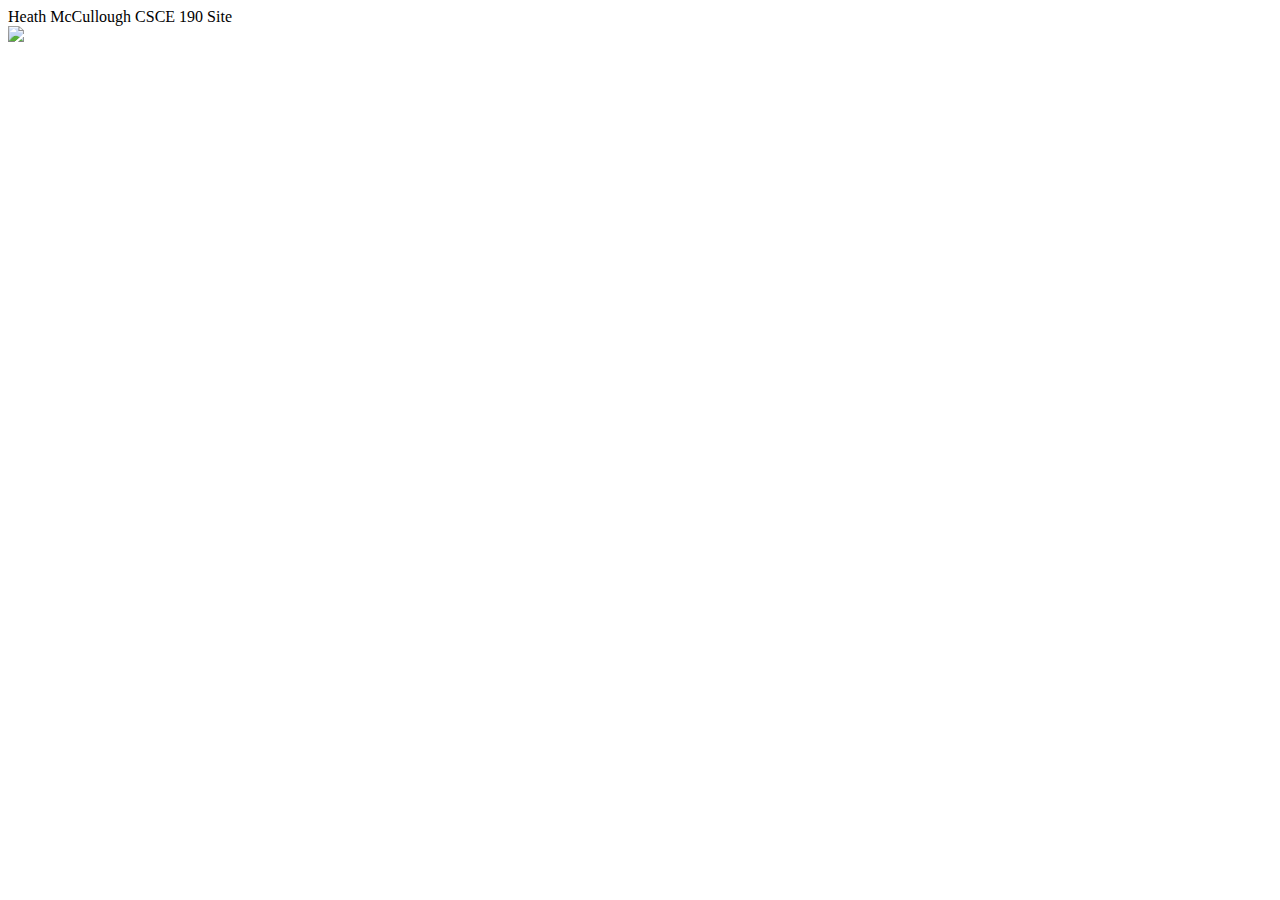
==== index.html @ 2b6cfa81 "Add files via upload" ====
<!DOCTYPE html>
<html>
    <head>
        <title>Heath McCullough CSCE 190</title>
    </head>
    <body>
        <hl>Heath McCullough CSCE 190 Site</hl>

        <section class = "assignment">
            <img src="C:\Users\Heath\Documents\csce190\Screenshot (3).png">
        </section>
    </body>
</html>
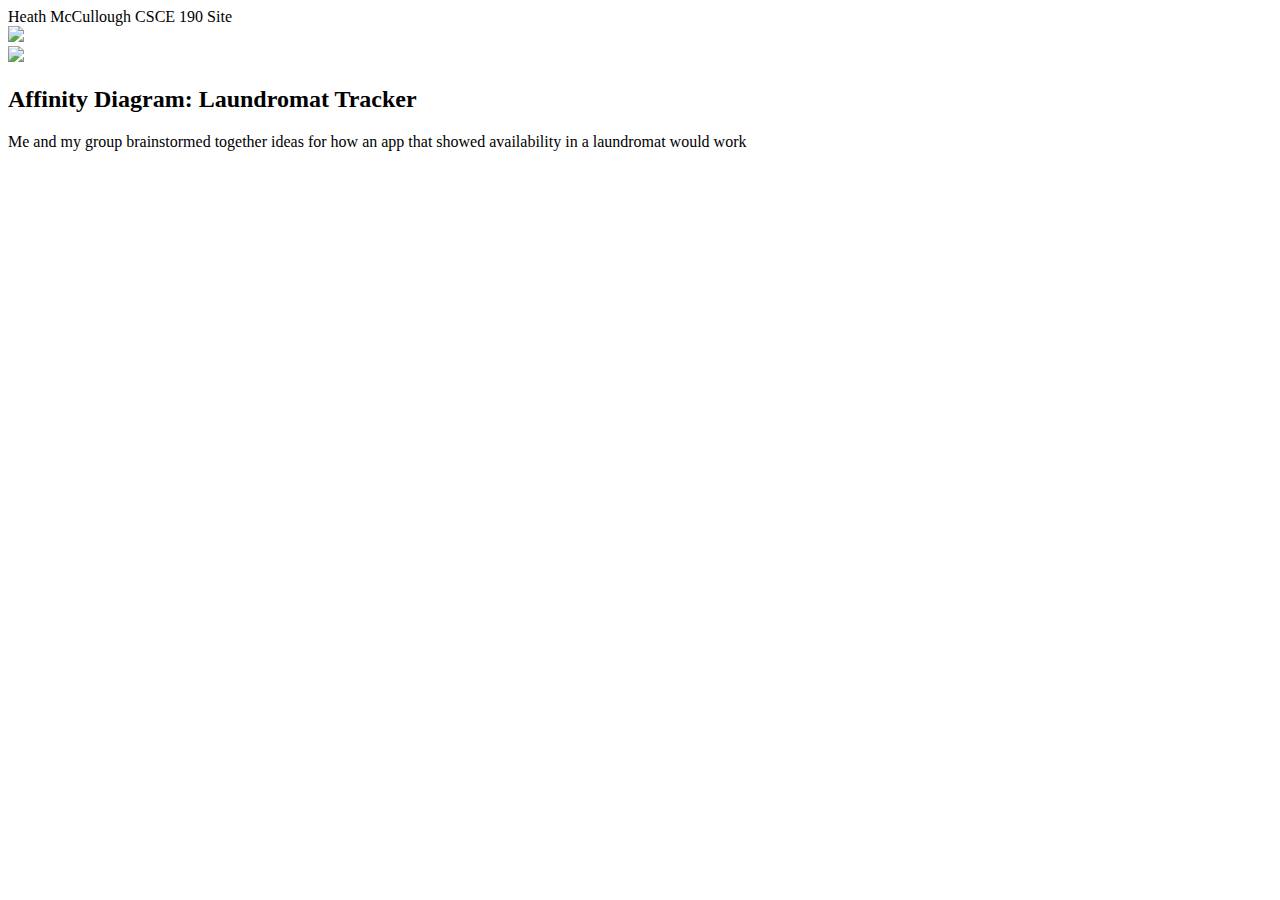
==== commit f332b5e9: "Add files via upload" ====
--- a/index.html
+++ b/index.html
@@ -9,5 +9,16 @@
         <section class = "assignment">
             <img src="C:\Users\Heath\Documents\csce190\Screenshot (3).png">
         </section>
+
+        <!--Affinity Diagram-->
+        <section class = "assignment">
+            <a href="files/csce190-jamboard.pdf"><img src="images/csce190-jamboard.png"></a>
+            <section class="ass_details"
+                <a href="files/csce190-jamboard.pdf"><h2>Affinity Diagram: Laundromat Tracker</h2></a>
+                <p>
+                    Me and my group brainstormed together ideas for how an app that showed availability in a laundromat would work
+                </p>
+            </section>
+        </section>
     </body>
 </html>
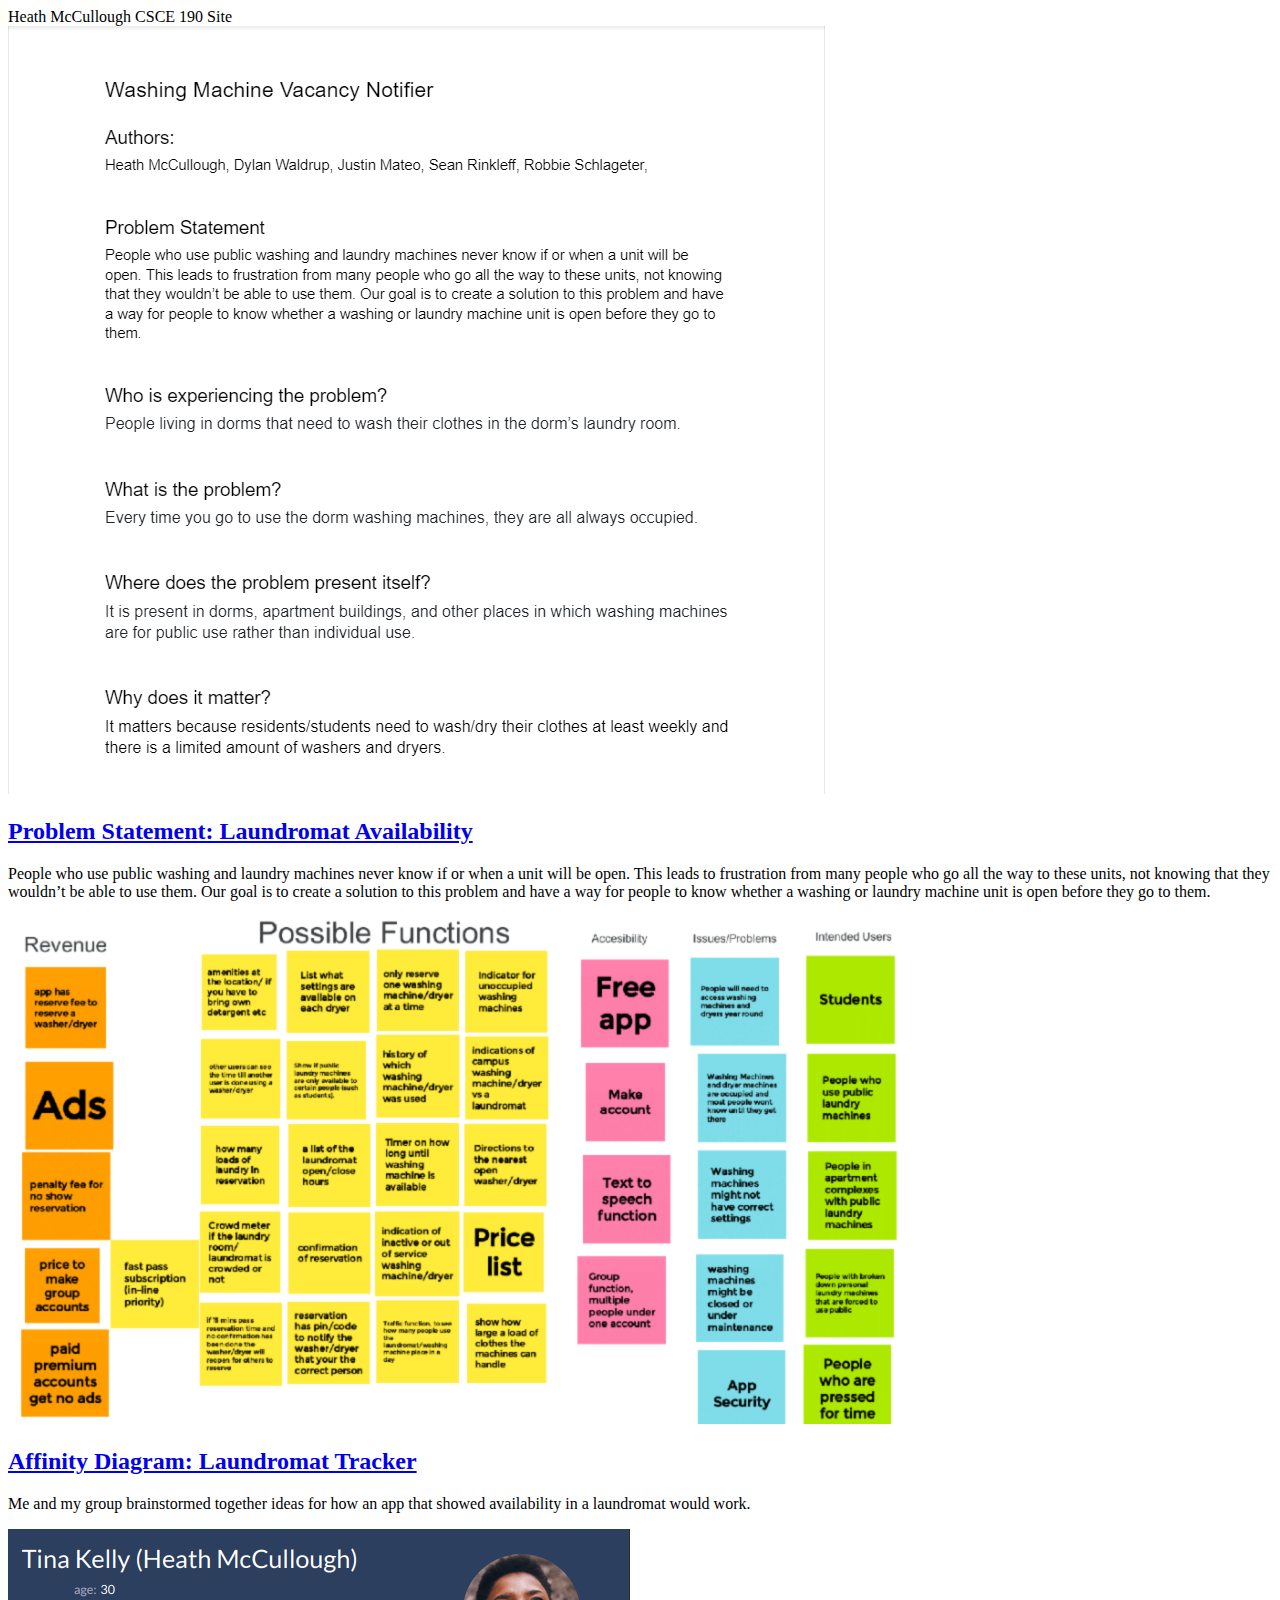
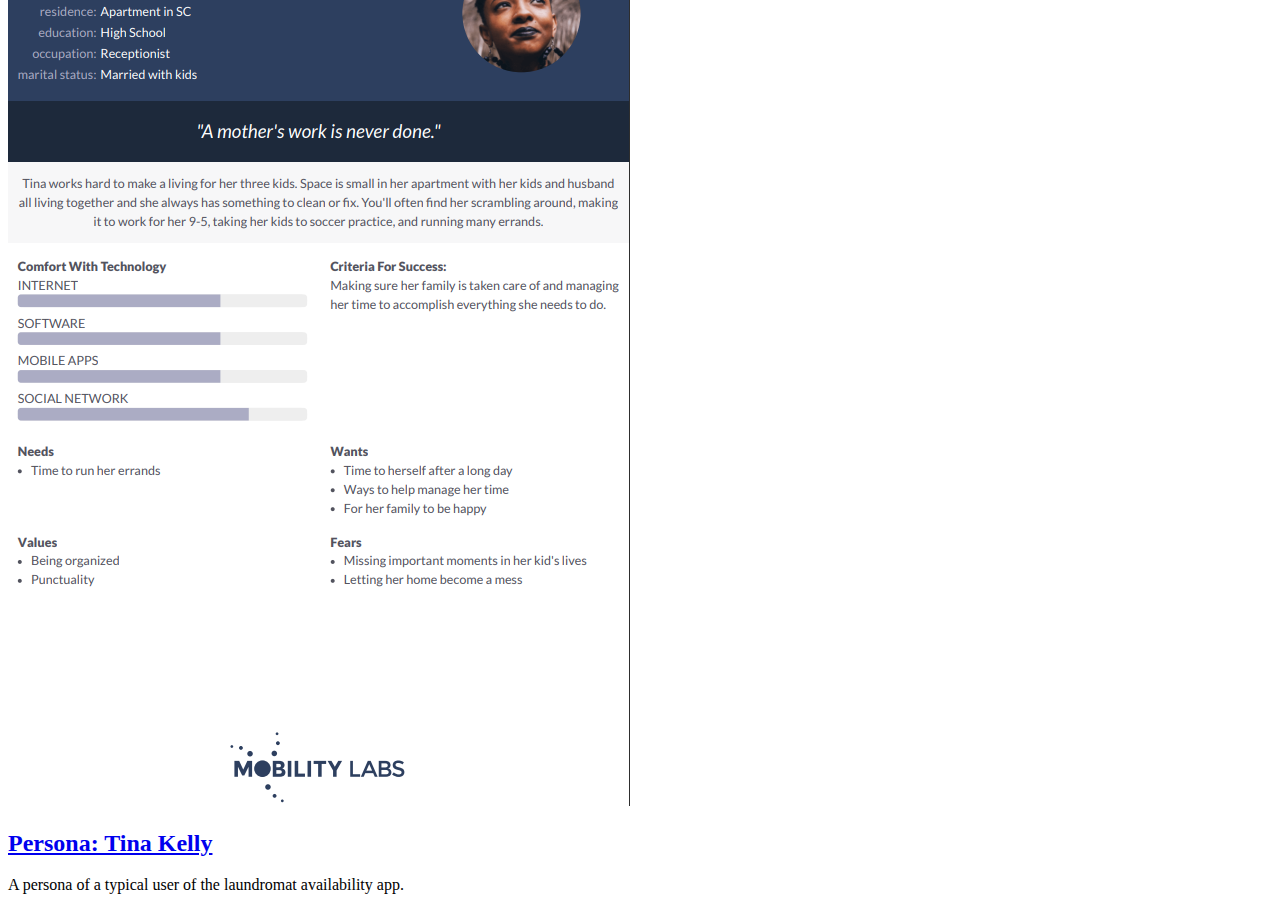
==== commit 05a869bb: "Add files via upload" ====
--- a/index.html
+++ b/index.html
@@ -6,17 +6,36 @@
     <body>
         <hl>Heath McCullough CSCE 190 Site</hl>
 
+        <!--Problem Statement Assignment-->
         <section class = "assignment">
-            <img src="C:\Users\Heath\Documents\csce190\Screenshot (3).png">
+            <a href="files/Problem Statement Group - CSCE190 - Google Docs.pdf"><img src="images/problemstatement.png"></a>
+            <section class="ass_details">
+                <a href="files/Problem Statement Group - CSCE190 - Google Docs.pdf"><h2>Problem Statement: Laundromat Availability</h2></a>
+                <p>
+                    People who use public washing and laundry machines never know if or when a unit will be open. This leads to frustration from many people who go all the way to these units, not knowing that they wouldn’t be able to use them. Our goal is to create a solution to this problem and have a way for people to know whether a washing or laundry machine unit is open before they go to them.
+
+                </p>
+            </section>
         </section>
 
         <!--Affinity Diagram-->
-        <section class = "assignment">
+        <section class ="assignment">
             <a href="files/csce190-jamboard.pdf"><img src="images/csce190-jamboard.png"></a>
-            <section class="ass_details"
+            <section class="ass_details">
                 <a href="files/csce190-jamboard.pdf"><h2>Affinity Diagram: Laundromat Tracker</h2></a>
                 <p>
-                    Me and my group brainstormed together ideas for how an app that showed availability in a laundromat would work
+                    Me and my group brainstormed together ideas for how an app that showed availability in a laundromat would work.
+                </p>
+            </section>
+        </section>
+
+        <!--Persona Assignment-->
+        <section class ="assignment">
+            <a href="files/persona.pdf"><img src="images/persona.png"></a>
+            <section class="ass_details">
+                <a href="files/persona.pdf"><h2>Persona: Tina Kelly</h2></a>
+                <p>
+                    A persona of a typical user of the laundromat availability app.
                 </p>
             </section>
         </section>
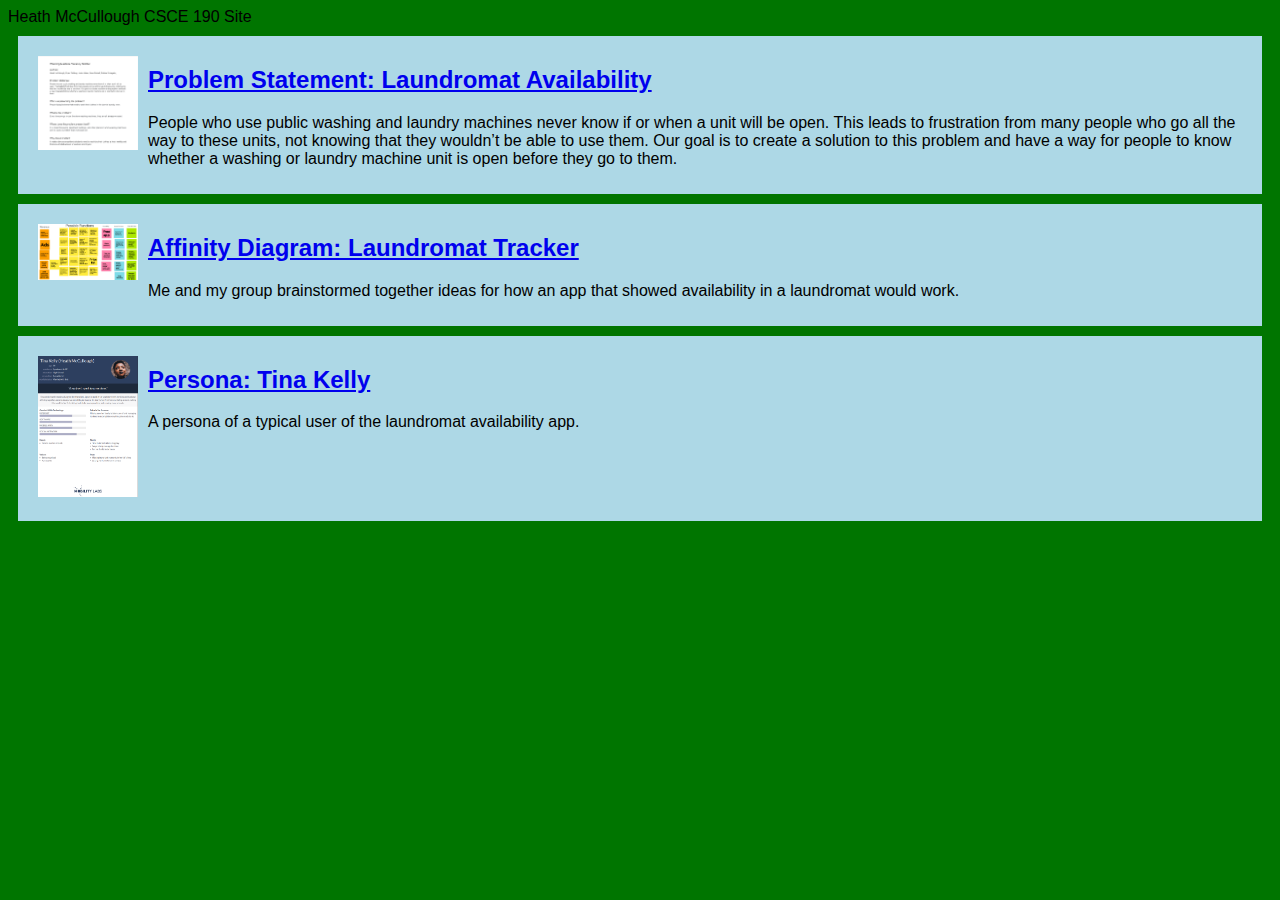
==== commit fba1b1ca: "Add files via upload" ====
--- a/index.html
+++ b/index.html
@@ -2,6 +2,7 @@
 <html>
     <head>
         <title>Heath McCullough CSCE 190</title>
+        <link rel="stylesheet" href="styles.css">
     </head>
     <body>
         <hl>Heath McCullough CSCE 190 Site</hl>
--- a/styles.css
+++ b/styles.css
@@ -0,0 +1,21 @@
+body{
+    background: rgb(0, 117, 0);
+    font-family: Arial, Helvetica, sans-serif;
+}
+
+.assignment {
+    display:flex;
+    padding:10px;
+    margin:10px;
+    background: lightblue
+}
+
+.assignment img {
+    width:100px;
+    padding:10px;
+}
+
+h1{
+    color:cornsilk;
+    text-align:center;
+}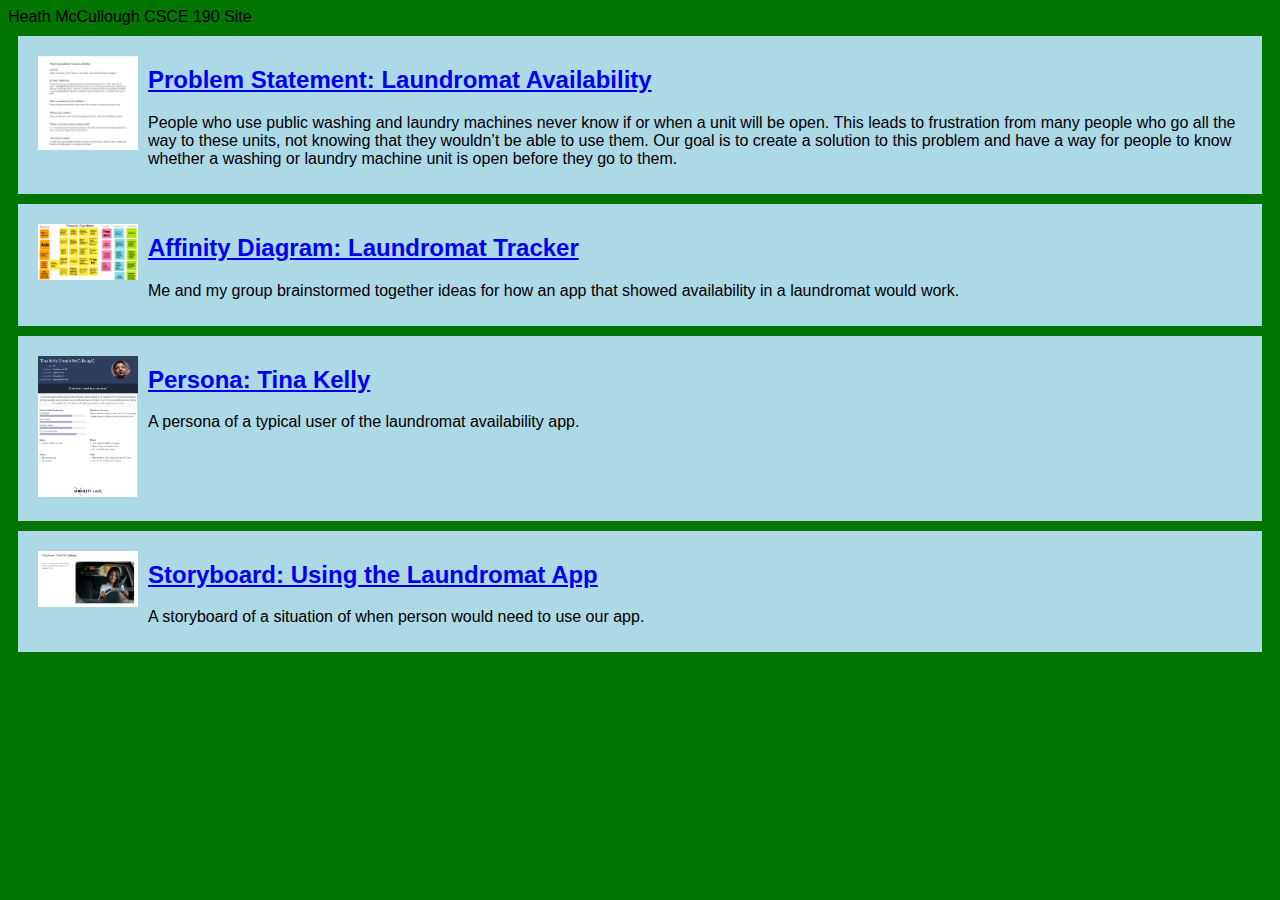
==== commit b831a472: "Add files via upload" ====
--- a/index.html
+++ b/index.html
@@ -40,5 +40,16 @@
                 </p>
             </section>
         </section>
+
+        <!--Storyboard Assignment-->
+        <section class ="assignment">
+            <a href="files/storyboard csce190.pdf"><img src="images/storyboard.png"></a>
+            <section class="ass_details">
+                <a href="files/storyboard csce190.pdf"><h2>Storyboard: Using the Laundromat App</h2></a>
+                <p>
+                    A storyboard of a situation of when person would need to use our app.
+                </p>
+            </section>
+        </section>
     </body>
 </html>
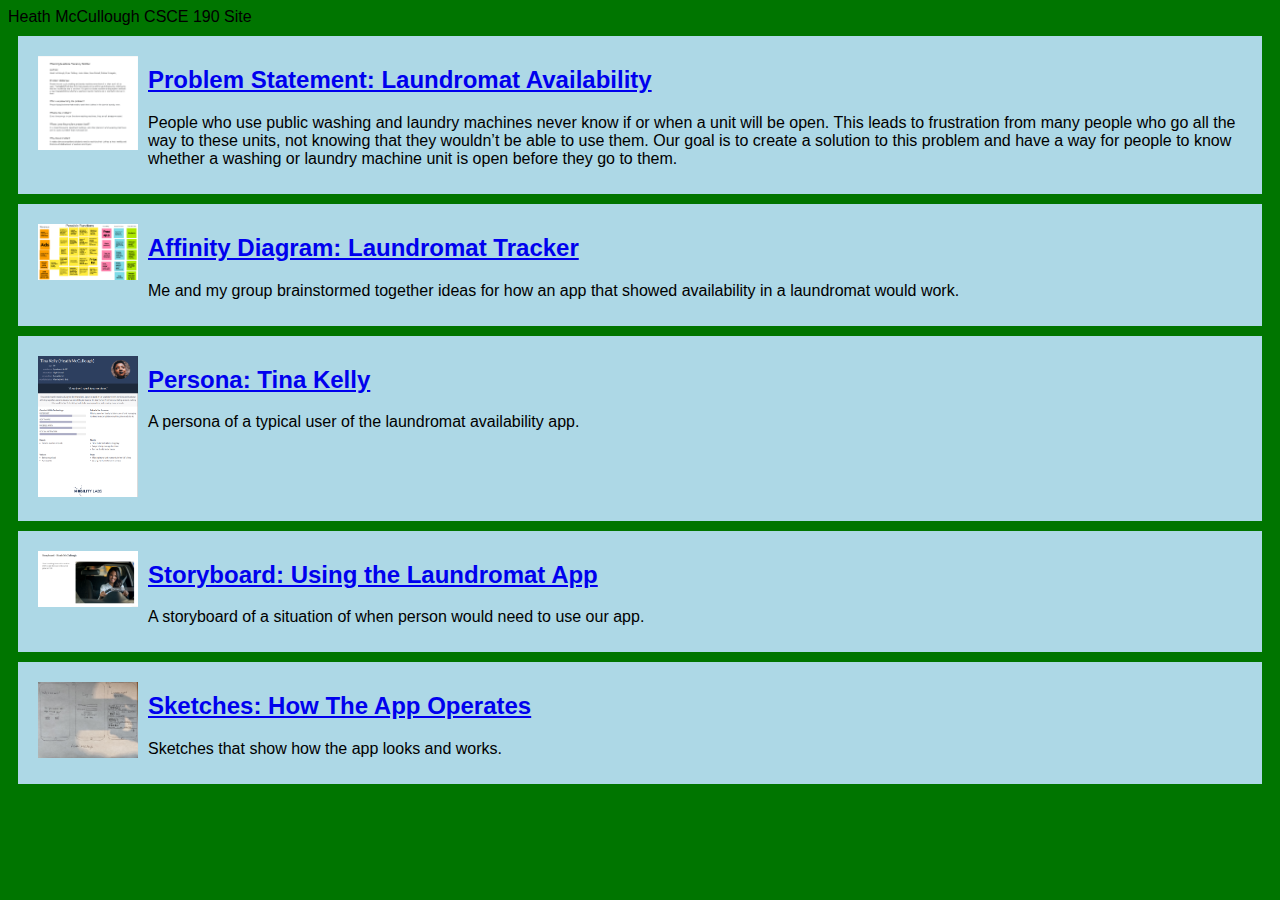
==== commit ba57eb11: "Add files via upload" ====
--- a/index.html
+++ b/index.html
@@ -51,5 +51,16 @@
                 </p>
             </section>
         </section>
+
+        <!--Sketches Assignment-->
+        <section class ="assignment">
+            <a href="files/sketches.pdf"><img src="images/sketches.png"></a>
+            <section class="ass_details">
+                <a href="files/sketches.pdf"><h2>Sketches: How The App Operates</h2></a>
+                <p>
+                    Sketches that show how the app looks and works.
+                </p>
+            </section>
+        </section>
     </body>
 </html>
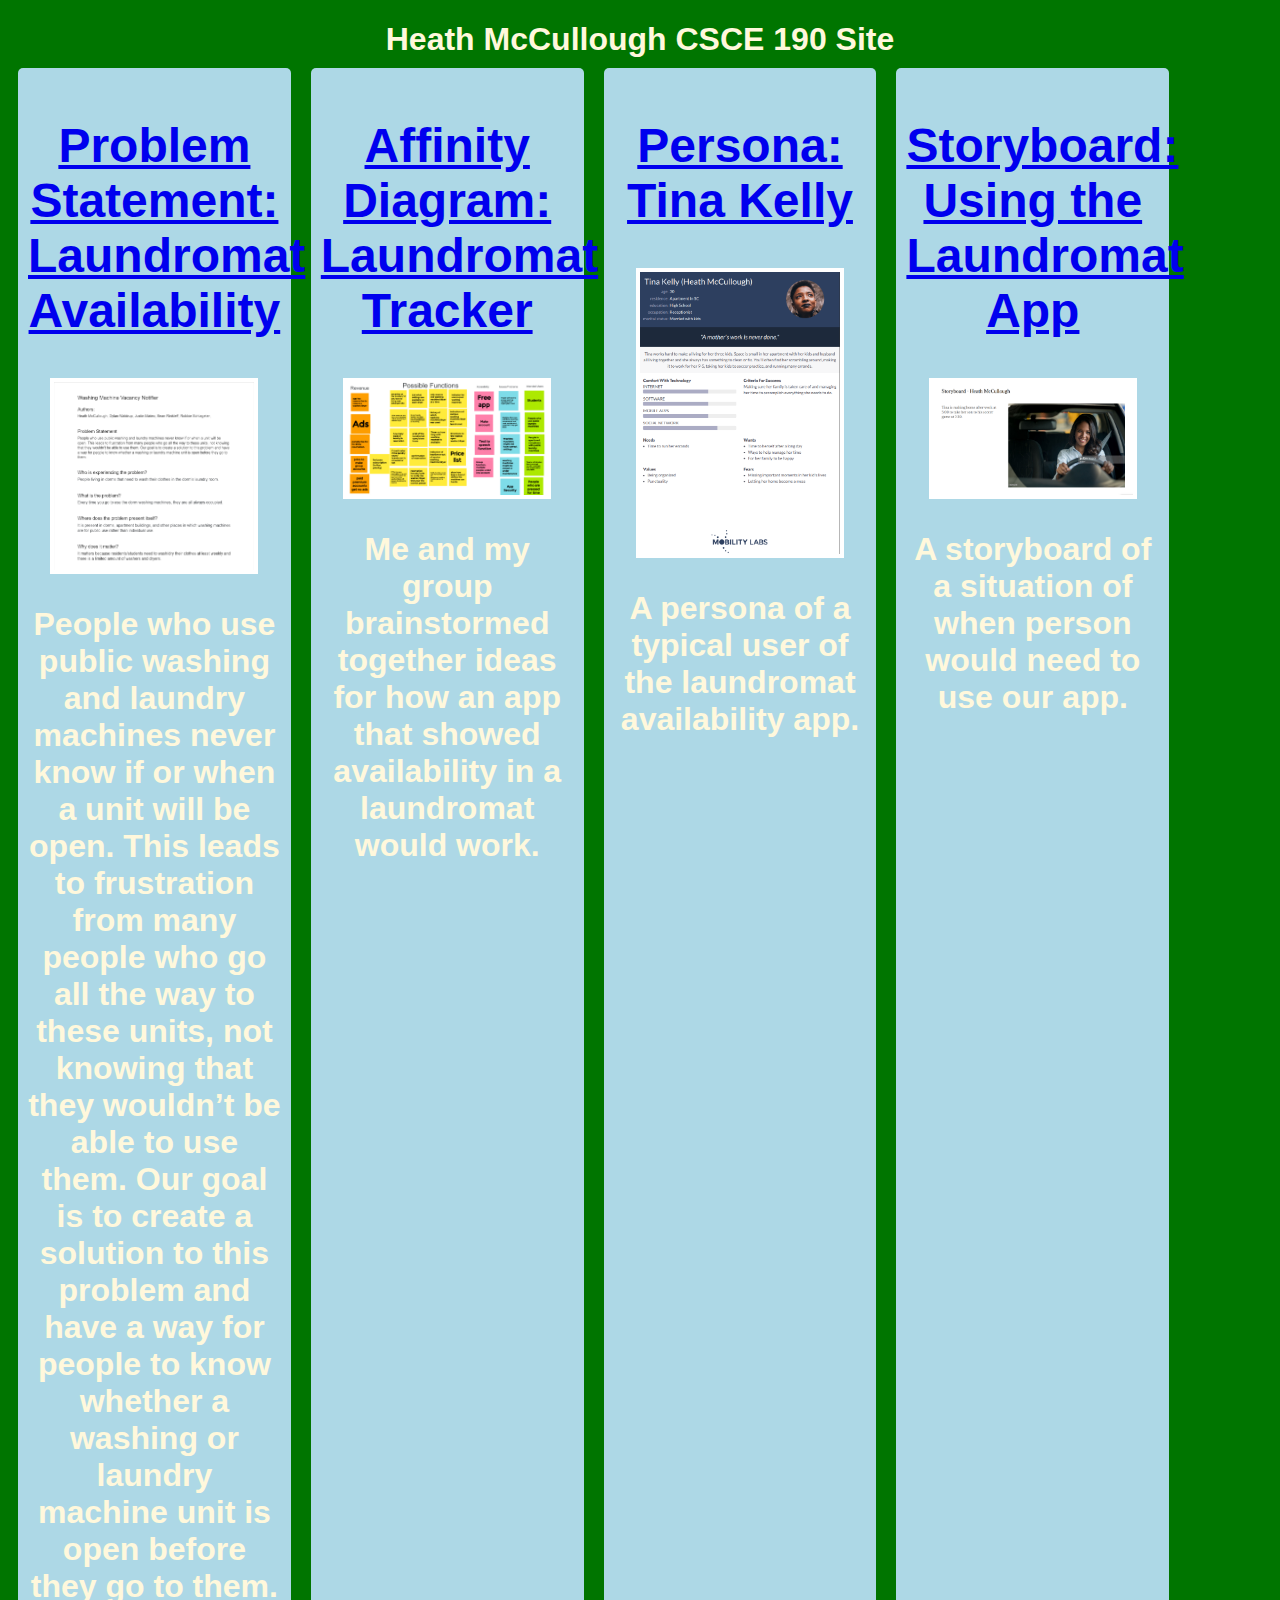
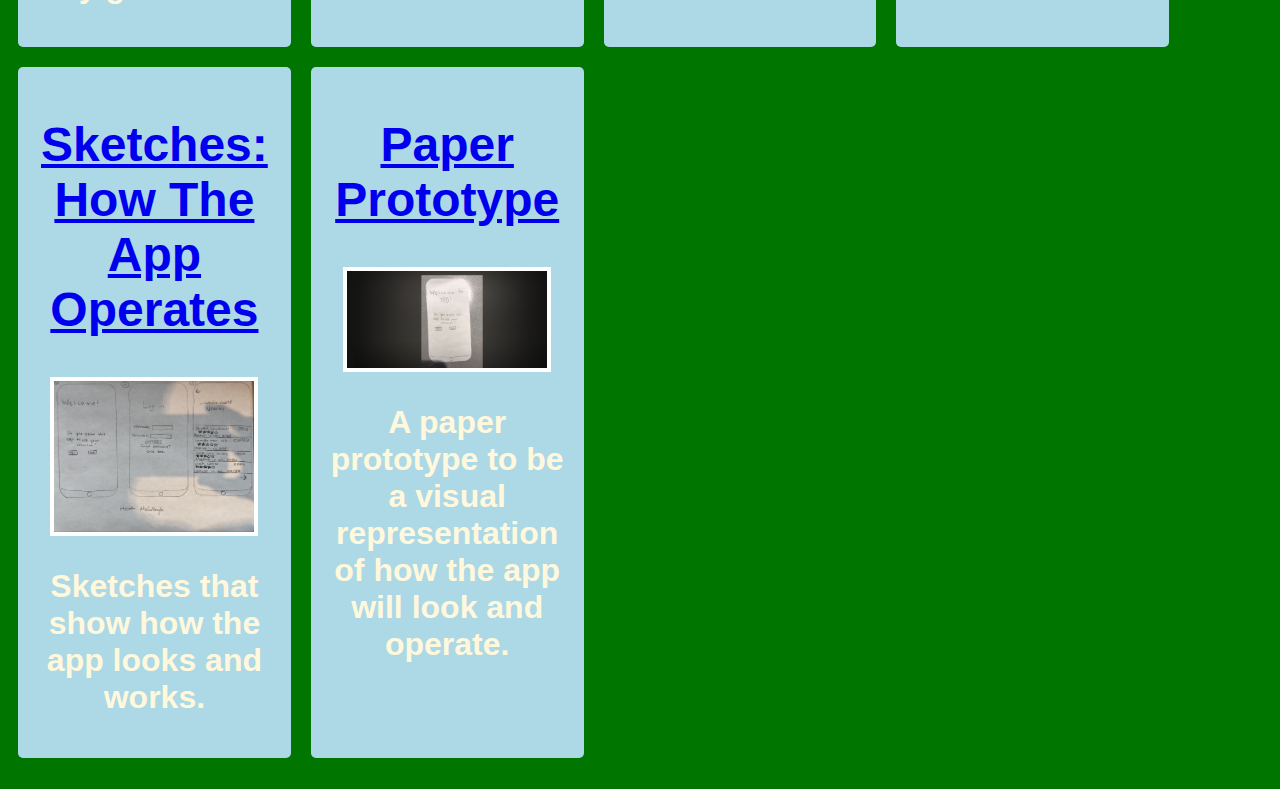
==== commit aa0e8a72: "Add files via upload" ====
--- a/index.html
+++ b/index.html
@@ -5,62 +5,63 @@
         <link rel="stylesheet" href="styles.css">
     </head>
     <body>
-        <hl>Heath McCullough CSCE 190 Site</hl>
+        <h1>Heath McCullough CSCE 190 Site</hl>
 
-        <!--Problem Statement Assignment-->
-        <section class = "assignment">
-            <a href="files/Problem Statement Group - CSCE190 - Google Docs.pdf"><img src="images/problemstatement.png"></a>
-            <section class="ass_details">
+        <div class="assignments">
+            <!--Problem Statement Assignment-->
+            <section class = "assignment">
                 <a href="files/Problem Statement Group - CSCE190 - Google Docs.pdf"><h2>Problem Statement: Laundromat Availability</h2></a>
+                <a href="files/Problem Statement Group - CSCE190 - Google Docs.pdf"><img src="images/problemstatement.png"></a>
+                    <p>
+                        People who use public washing and laundry machines never know if or when a unit will be open. This leads to frustration from many people who go all the way to these units, not knowing that they wouldn’t be able to use them. Our goal is to create a solution to this problem and have a way for people to know whether a washing or laundry machine unit is open before they go to them.
+
+                    </p>
+            </section>
+
+            <!--Affinity Diagram-->
+            <section class ="assignment">
+                <a href="files/csce190-jamboard.pdf"><h2>Affinity Diagram: Laundromat Tracker</h2></a>
+                <a href="files/csce190-jamboard.pdf"><img src="images/csce190-jamboard.png"></a>
+                    <p>
+                        Me and my group brainstormed together ideas for how an app that showed availability in a laundromat would work.
+                    </p>
+            </section>
+
+            <!--Persona Assignment-->
+            <section class ="assignment">
+                <a href="files/persona.pdf"><h2>Persona: Tina Kelly</h2></a>
+                <a href="files/persona.pdf"><img src="images/persona.png"></a>
+                    <p>
+                        A persona of a typical user of the laundromat availability app.
+                    </p>
+            </section>
+
+            <!--Storyboard Assignment-->
+            <section class ="assignment">
+                <a href="files/storyboard csce190.pdf"><h2>Storyboard: Using the Laundromat App</h2></a>
+                <a href="files/storyboard csce190.pdf"><img src="images/storyboard.png"></a>
+                    <p>
+                        A storyboard of a situation of when person would need to use our app.
+                    </p>
+            </section>
+
+            <!--Sketches Assignment-->
+            <section class ="assignment">
+                <a href="files/sketches.pdf"><h2>Sketches: How The App Operates</h2></a>
+                <a href="files/sketches.pdf"><img src="images/sketches.png"></a>
+                    <p>
+                        Sketches that show how the app looks and works.
+                    </p>
+            </section>
+
+            <!--Paper Prototype Assignment-->
+            <section class ="assignment">
+                <a href="https://www.youtube.com/watch?v=ZtO-euj_Fqs&ab_channel=DylanWaldrup"><h2>Paper Prototype</h2></a>
+                <a href="https://www.youtube.com/watch?v=ZtO-euj_Fqs&ab_channel=DylanWaldrup"><img src="images/paperprototype.png"></a>
                 <p>
-                    People who use public washing and laundry machines never know if or when a unit will be open. This leads to frustration from many people who go all the way to these units, not knowing that they wouldn’t be able to use them. Our goal is to create a solution to this problem and have a way for people to know whether a washing or laundry machine unit is open before they go to them.
-
+                    A paper prototype to be a visual representation of how the app will look and operate.
                 </p>
             </section>
-        </section>
-
-        <!--Affinity Diagram-->
-        <section class ="assignment">
-            <a href="files/csce190-jamboard.pdf"><img src="images/csce190-jamboard.png"></a>
-            <section class="ass_details">
-                <a href="files/csce190-jamboard.pdf"><h2>Affinity Diagram: Laundromat Tracker</h2></a>
-                <p>
-                    Me and my group brainstormed together ideas for how an app that showed availability in a laundromat would work.
-                </p>
-            </section>
-        </section>
-
-        <!--Persona Assignment-->
-        <section class ="assignment">
-            <a href="files/persona.pdf"><img src="images/persona.png"></a>
-            <section class="ass_details">
-                <a href="files/persona.pdf"><h2>Persona: Tina Kelly</h2></a>
-                <p>
-                    A persona of a typical user of the laundromat availability app.
-                </p>
-            </section>
-        </section>
-
-        <!--Storyboard Assignment-->
-        <section class ="assignment">
-            <a href="files/storyboard csce190.pdf"><img src="images/storyboard.png"></a>
-            <section class="ass_details">
-                <a href="files/storyboard csce190.pdf"><h2>Storyboard: Using the Laundromat App</h2></a>
-                <p>
-                    A storyboard of a situation of when person would need to use our app.
-                </p>
-            </section>
-        </section>
-
-        <!--Sketches Assignment-->
-        <section class ="assignment">
-            <a href="files/sketches.pdf"><img src="images/sketches.png"></a>
-            <section class="ass_details">
-                <a href="files/sketches.pdf"><h2>Sketches: How The App Operates</h2></a>
-                <p>
-                    Sketches that show how the app looks and works.
-                </p>
-            </section>
-        </section>
+        </div>
     </body>
 </html>
--- a/styles.css
+++ b/styles.css
@@ -3,16 +3,29 @@
     font-family: Arial, Helvetica, sans-serif;
 }
 
+.assignments {
+    display:flex;
+    flex-wrap:wrap;
+}
+
 .assignment {
-    display:flex;
+    width:20%;
     padding:10px;
     margin:10px;
-    background: lightblue
+    background: lightblue;
+    border-radius: 5px;
 }
 
 .assignment img {
-    width:100px;
-    padding:10px;
+    width:200px;
+    margin:10px;
+    border:4px solid #FFF;
+    display:block;
+    margin:auto;
+}
+
+.assignment img:hover {
+        border:4x dashed #f25c69
 }
 
 h1{
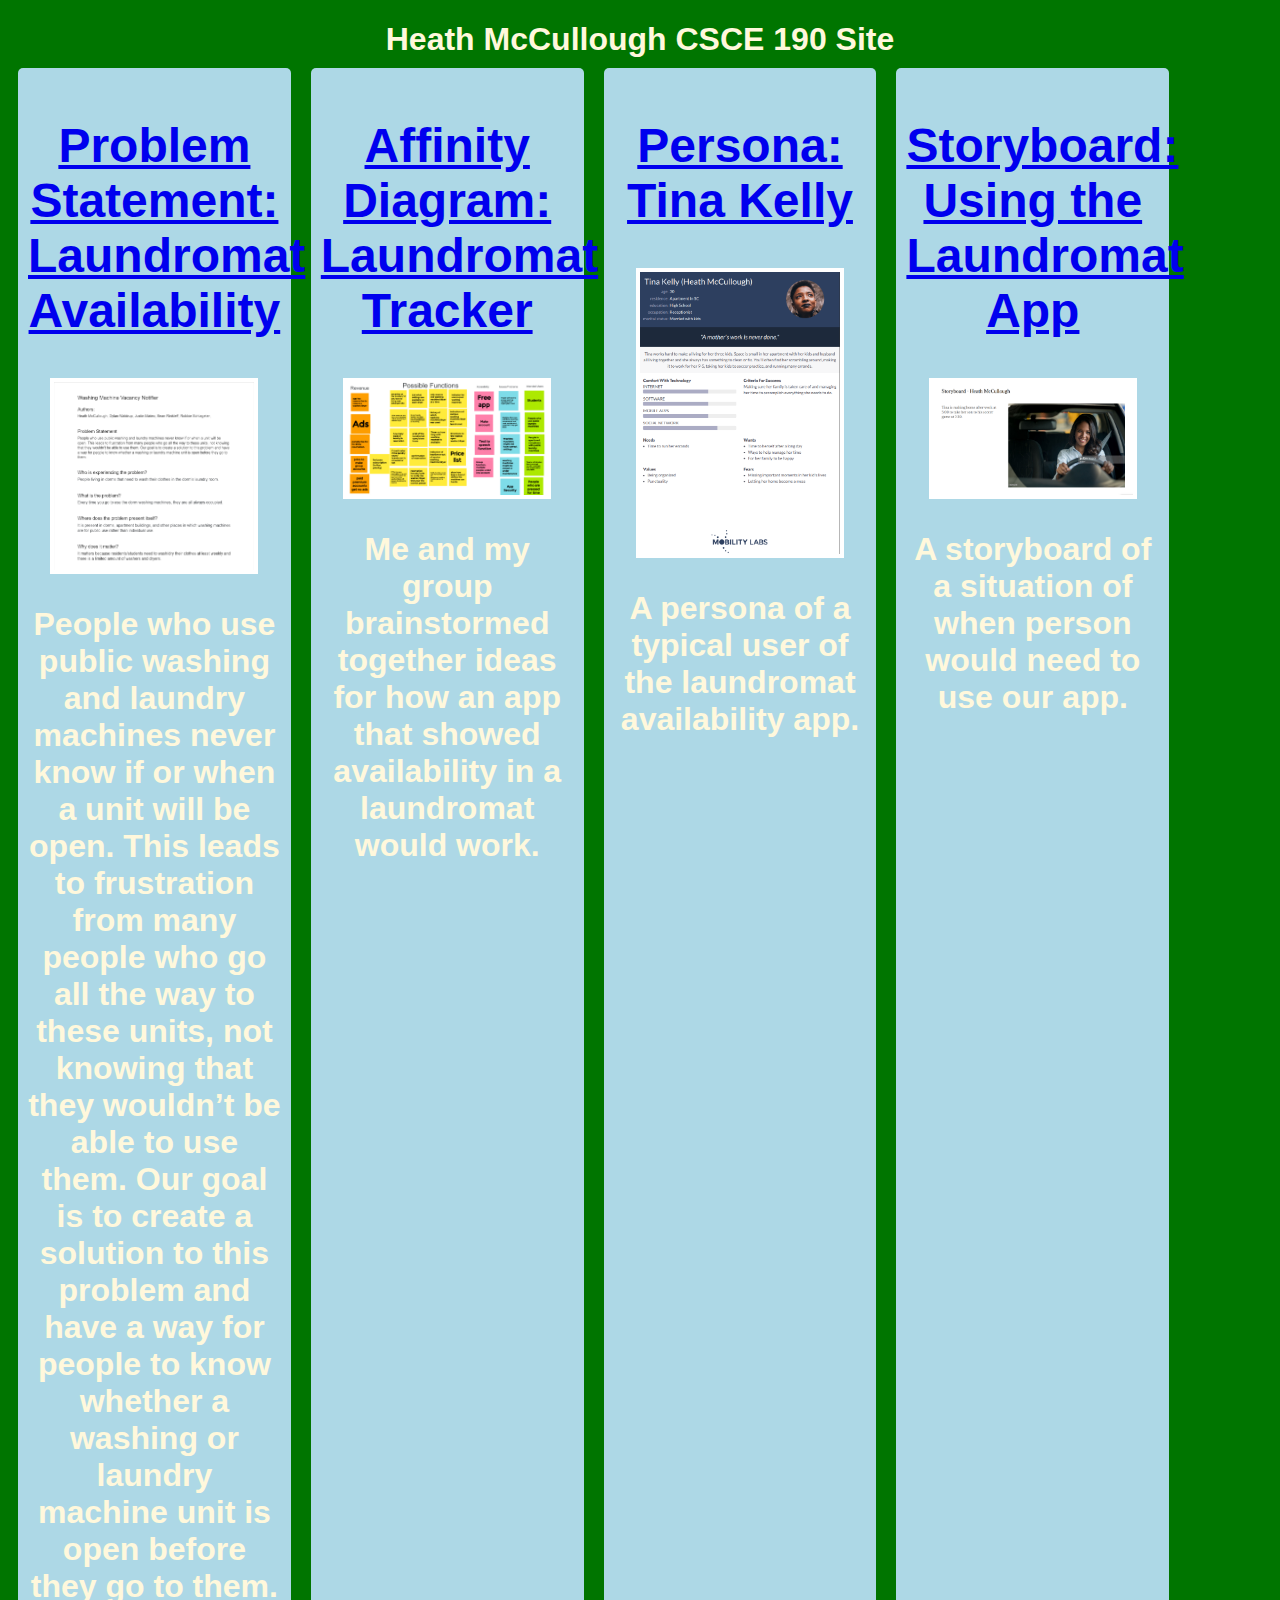
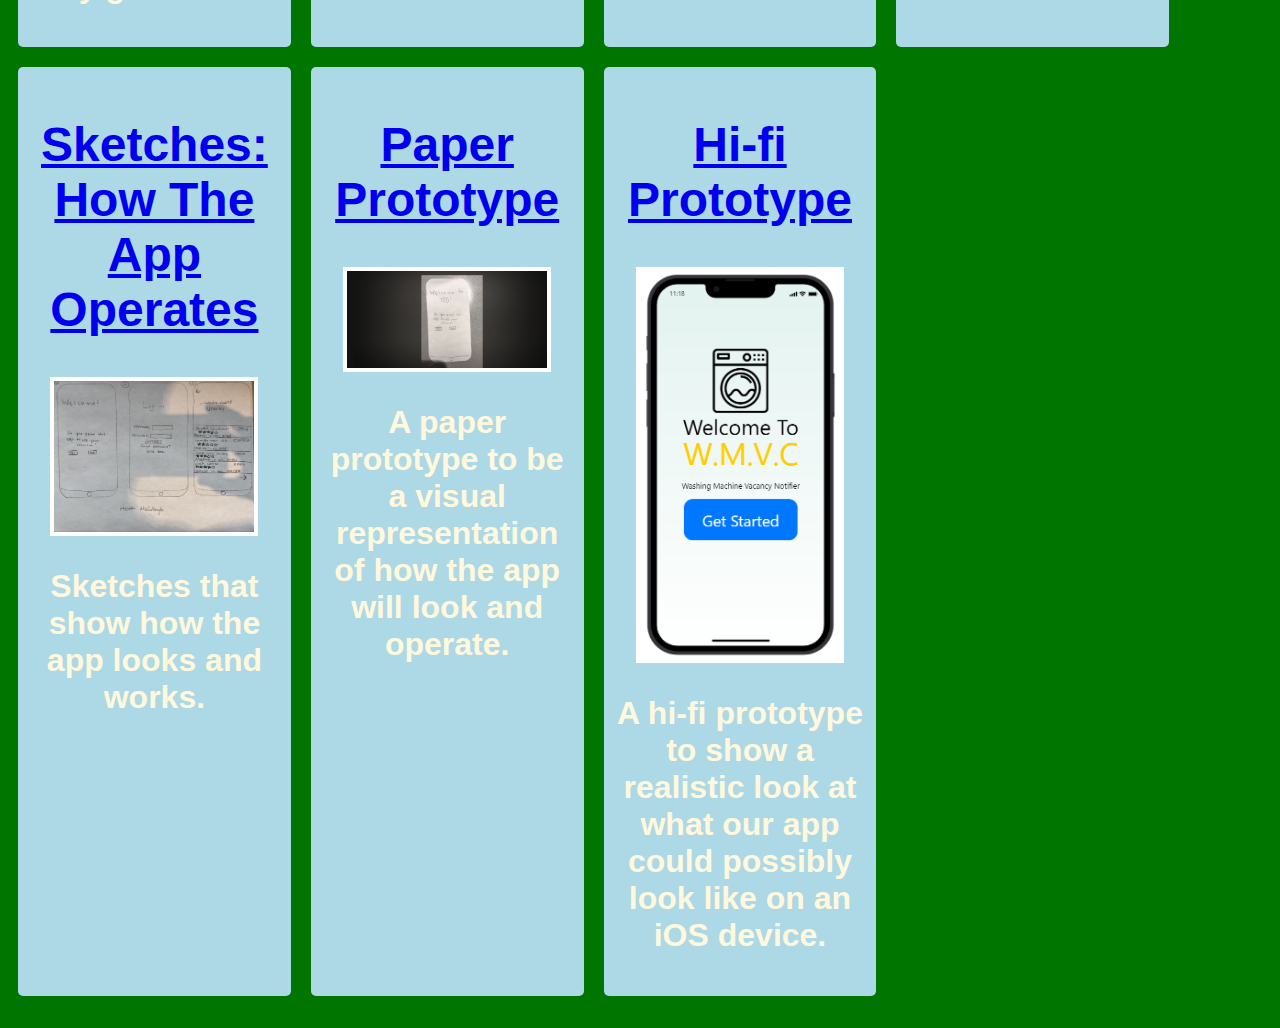
==== commit 80e5901b: "Add files via upload" ====
--- a/index.html
+++ b/index.html
@@ -62,6 +62,15 @@
                     A paper prototype to be a visual representation of how the app will look and operate.
                 </p>
             </section>
+
+            <!--Hi-fi Prototype Assignment-->
+            <section class ="assignment">
+                <a href="files/lofiprototype/preview.html"><h2>Hi-fi Prototype</h2></a>
+                <a href="files/lofiprototype/preview.html"><img src="images/lofiprototype.png"></a>
+                <p>
+                    A hi-fi prototype to show a realistic look at what our app could possibly look like on an iOS device.
+                </p>
+            </section>
         </div>
     </body>
 </html>
